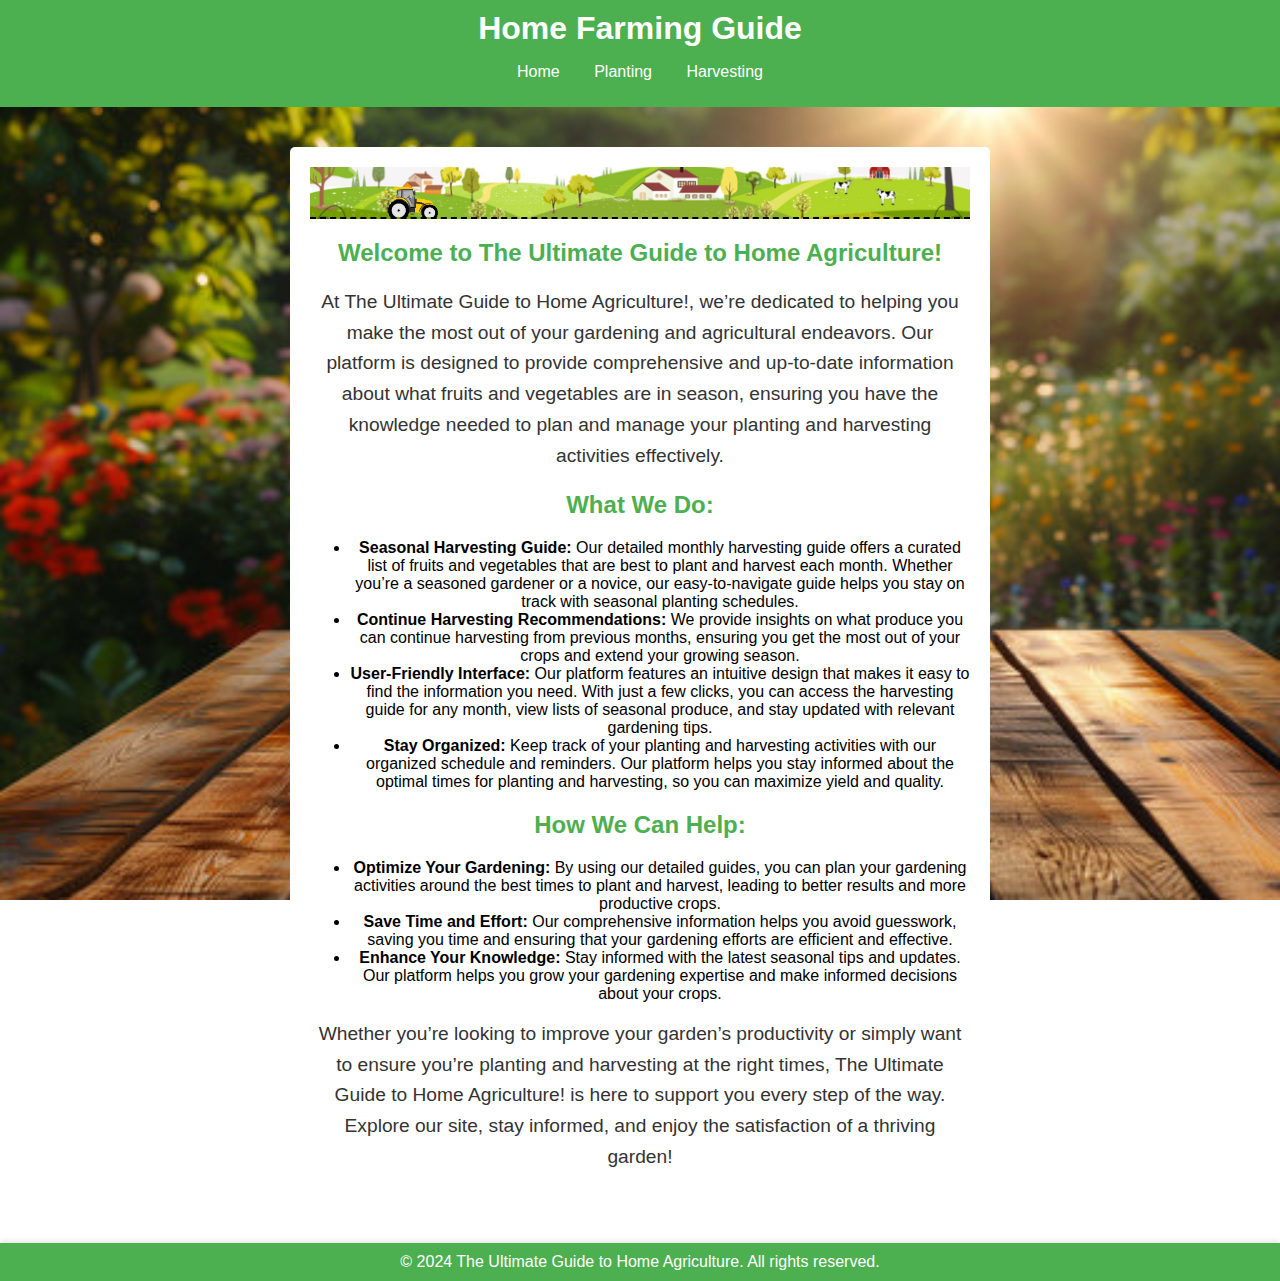
==== index.html @ 22f05755 "Add files via upload" ====
<!DOCTYPE html>
<html lang="en">
<head>
    <meta charset="UTF-8">
    <meta name="viewport" content="width=device-width, initial-scale=1.0">
    <title>Home Farming Guide</title>
    <link rel="stylesheet" href="index.css">
<style>
      p {
            margin: 10px 0;
        }
        .content {
            padding: 20px;
            background: #fff;
            margin: 20px 0;
            border-radius: 5px;
        }
    
    </style>
</head>
<body>
    <header>
        <h1>Home Farming Guide</h1>
        <nav>
            <ul>
                <li><a href="index.html">Home</a></li>
                <li><a href="planting.html">Planting</a></li>
                <li><a href="harvesting.html">Harvesting</a></li>
            </ul>
        </nav>
         
    </header>
    <main>
        <section id="welcome">
            
          <div class="container content">
               <div class="moving-container">
            <div class="moving-box"></div>
        </div>
        <h2>Welcome to The Ultimate Guide to Home Agriculture!</h2>
        <p>At The Ultimate Guide to Home Agriculture!, we’re dedicated to helping you make the most out of your gardening and agricultural endeavors. Our platform is designed to provide comprehensive and up-to-date information about what fruits and vegetables are in season, ensuring you have the knowledge needed to plan and manage your planting and harvesting activities effectively.</p>

        <h2>What We Do:</h2>
        <ul>
            <li><strong>Seasonal Harvesting Guide:</strong> Our detailed monthly harvesting guide offers a curated list of fruits and vegetables that are best to plant and harvest each month. Whether you’re a seasoned gardener or a novice, our easy-to-navigate guide helps you stay on track with seasonal planting schedules.</li>
            <li><strong>Continue Harvesting Recommendations:</strong> We provide insights on what produce you can continue harvesting from previous months, ensuring you get the most out of your crops and extend your growing season.</li>
            <li><strong>User-Friendly Interface:</strong> Our platform features an intuitive design that makes it easy to find the information you need. With just a few clicks, you can access the harvesting guide for any month, view lists of seasonal produce, and stay updated with relevant gardening tips.</li>
            <li><strong>Stay Organized:</strong> Keep track of your planting and harvesting activities with our organized schedule and reminders. Our platform helps you stay informed about the optimal times for planting and harvesting, so you can maximize yield and quality.</li>
        </ul>

        <h2>How We Can Help:</h2>
        <ul>
            <li><strong>Optimize Your Gardening:</strong> By using our detailed guides, you can plan your gardening activities around the best times to plant and harvest, leading to better results and more productive crops.</li>
            <li><strong>Save Time and Effort:</strong> Our comprehensive information helps you avoid guesswork, saving you time and ensuring that your gardening efforts are efficient and effective.</li>
            <li><strong>Enhance Your Knowledge:</strong> Stay informed with the latest seasonal tips and updates. Our platform helps you grow your gardening expertise and make informed decisions about your crops.</li>
        </ul>

        <p>Whether you’re looking to improve your garden’s productivity or simply want to ensure you’re planting and harvesting at the right times, The Ultimate Guide to Home Agriculture! is here to support you every step of the way. Explore our site, stay informed, and enjoy the satisfaction of a thriving garden!</p>
    </div>
        </section>
    </main>
    <footer>
        <p>&copy; 2024 The Ultimate Guide to Home Agriculture. All rights reserved.</p>
    </footer>
    <script type="text/javascript" src="index.js"></script>
</body>
</html>
---- index.css ----
/* styles-index.css */
body {
    font-family: Arial, sans-serif;
    margin: 0;
    padding: 0;
    background: url(Images/bodyBG-Garden.jpg);
    background-size: cover;
    background-repeat: no-repeat;
    background-attachment: fixed;
    
}

header {
    background-color: #4CAF50;
    color: white;
    padding: 10px 0;
    text-align: center;
}

header h1 {
    margin: 0;
}

nav ul {
    list-style: none;
    padding: 0;
}

nav ul li {
    display: inline;
    margin: 0 15px;
}

nav ul li a {
    color: white;
    text-decoration: none;
}

main {
    padding: 20px;
}


#welcome {
    text-align: center;
    margin-top: 50px;
    margin: auto;
    width: 700px;
}

#welcome h2 {
    color: #4CAF50;
    margin-bottom: 20px;
}

#welcome p {
    font-size: 1.2em;
    line-height: 1.6;
    color: #333;
}

.moving-container {
    position: relative;
    width: 100%;
    height: 50px;
    background: url(Images/farmyard.jpg);
    background-size: cover;
    background-position: center;
    background-repeat: no-repeat;
    border-bottom: 2px dashed black;
    overflow: hidden;
    z-index: 1;
    margin: auto;
}

.moving-box {
    position: absolute;
    width: 50px;
    height: 50px;
    background: url(Images/tractor-farmall-cartoon-clip-art-vector-tractor-7cf3fc38edf1bf3dc6dbebccfe7e39ef.png);
    background-size: contain;
    background-repeat: no-repeat;
    margin-top: 20px;
}
footer {
    background-color: #4CAF50; /* Matching header background */
    color: white;
    text-align: center;
    padding: 10px 0;
    bottom: 0;
    width: 100%;
    box-shadow: 0 -2px 5px rgba(0, 0, 0, 0.1); /* Optional shadow for depth */
}

footer p {
    margin: 0;
    font-size: 16px;
}
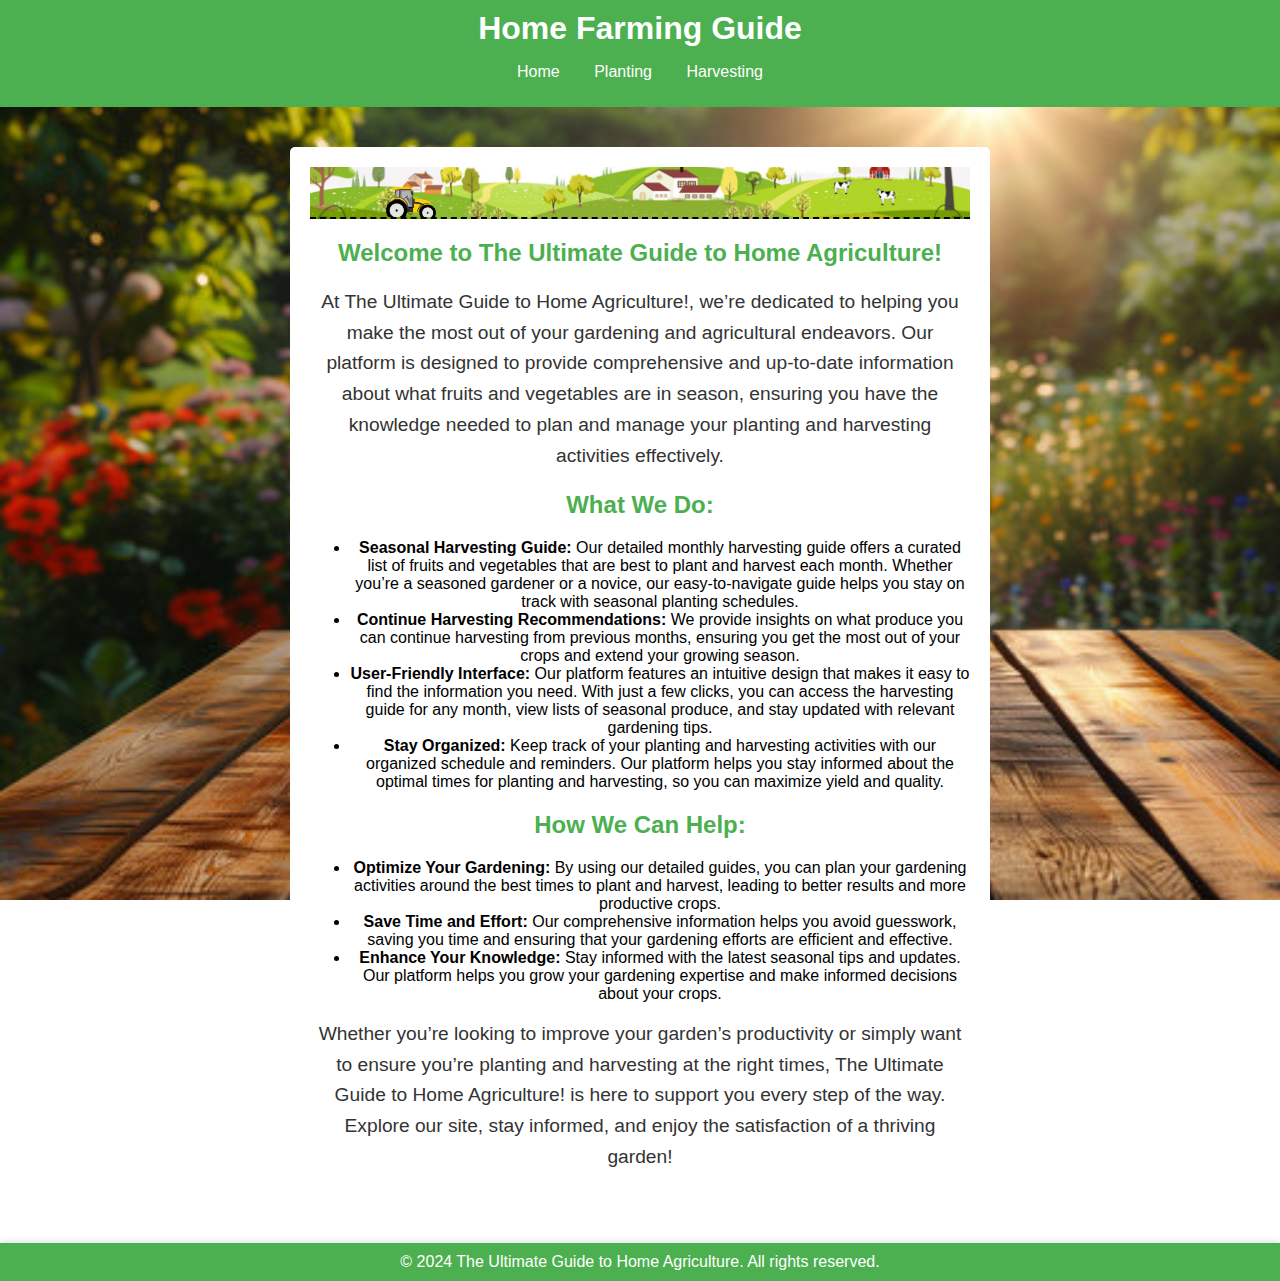
==== commit e9a1caf8: "Add files via upload" ====
--- a/index.html
+++ b/index.html
@@ -2,7 +2,7 @@
 <html lang="en">
 <head>
     <meta charset="UTF-8">
-    <meta name="viewport" content="width=device-width, initial-scale=1.0">
+ 
     <title>Home Farming Guide</title>
     <link rel="stylesheet" href="index.css">
 <style>
